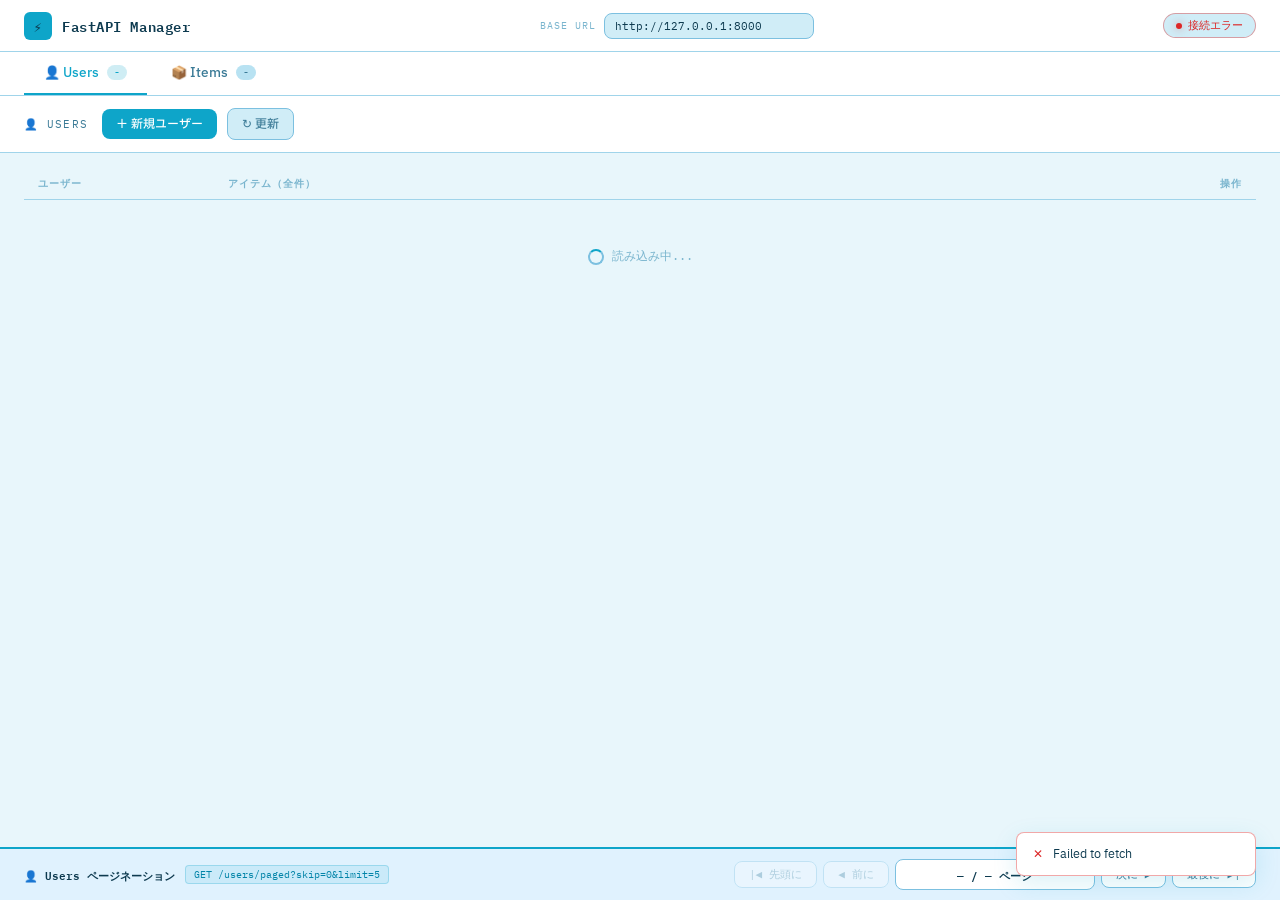
==== python-11-fastapi-user-itemapp/frontapp/index.html @ f2c9ee7f "46nd commit" ====
<!doctype html>
<html lang="ja">
  <head>
    <meta charset="UTF-8" />
    <meta name="viewport" content="width=device-width, initial-scale=1.0" />
    <title>FastAPI Manager</title>
    <link
      href="https://fonts.googleapis.com/css2?family=IBM+Plex+Mono:wght@400;600&family=IBM+Plex+Sans+JP:wght@300;400;500;700&display=swap"
      rel="stylesheet"
    />
    <link rel="stylesheet" href="styles.css" />
  </head>
  <body>
    <!-- topbar -->
    <header class="topbar">
      <div class="logo">
        <div class="logo-icon">⚡</div>
        FastAPI Manager
      </div>
      <div class="base-url-wrap">
        <label>BASE URL</label>
        <input id="baseUrl" type="text" value="http://127.0.0.1:8000" />
      </div>
      <div class="status-pill" id="statusPill">
        <span class="dot"></span>
        <span id="statusText">待機中</span>
      </div>
    </header>

    <!-- タブバー -->
    <div class="tabbar">
      <button
        class="tab-btn active"
        id="tab-users"
        onclick="switchTab('users')"
      >
        👤 Users <span class="tab-count" id="usersCount">-</span>
      </button>
      <button class="tab-btn" id="tab-items" onclick="switchTab('items')">
        📦 Items <span class="tab-count" id="itemsCount">-</span>
      </button>
    </div>

    <!-- ══ Users タブ ══ -->
    <div class="tab-panel active" id="panel-users">
      <div class="toolbar">
        <span class="toolbar-title">👤 USERS</span>
        <button class="btn btn-primary" onclick="openUserModal()">
          ＋ 新規ユーザー
        </button>
        <button class="btn btn-ghost" onclick="initLoad()">↻ 更新</button>
      </div>

      <div class="table-wrap">
        <table class="main-table">
          <thead>
            <tr>
              <th style="width: 190px">ユーザー</th>
              <th>アイテム（全件）</th>
              <th style="width: 120px; text-align: right">操作</th>
            </tr>
          </thead>
          <tbody id="usersBody">
            <tr>
              <td colspan="3" class="loading-cell">
                <span class="spinner"></span>読み込み中...
              </td>
            </tr>
          </tbody>
        </table>
      </div>

      <!-- Users ページネーションバー -->
      <div class="pager-bar">
        <div class="pager-left">
          <span class="pager-label">👤 Users ページネーション</span>
          <span class="pager-endpoint" id="u-endpoint"
            >GET /users/paged?skip=0&amp;limit=5</span
          >
        </div>
        <div class="pager-nav-group">
          <button class="pager-nav-btn" id="u-first" onclick="uGo(1)" disabled>
            |◀ 先頭に
          </button>
          <button
            class="pager-nav-btn"
            id="u-prev"
            onclick="uGo(uSt.page - 1)"
            disabled
          >
            ◀ 前に
          </button>
          <span class="pager-page-info" id="u-info">— / — ページ</span>
          <button class="pager-nav-btn" id="u-next" onclick="uGo(uSt.page + 1)">
            次に ▶
          </button>
          <button
            class="pager-nav-btn"
            id="u-last"
            onclick="uGo(uSt.totalPages)"
          >
            最後に ▶|
          </button>
        </div>
      </div>
    </div>

    <!-- ══ Items タブ ══ -->
    <div class="tab-panel" id="panel-items">
      <div class="toolbar">
        <span class="toolbar-title">📦 ITEMS</span>
        <button class="btn btn-primary" onclick="openItemModal()">
          ＋ 新規アイテム
        </button>
        <button class="btn btn-ghost" onclick="iTabLoad()">↻ 更新</button>
      </div>

      <div class="table-wrap">
        <table class="main-table">
          <thead>
            <tr>
              <th style="width: 60px">ID</th>
              <th>タイトル</th>
              <th>説明</th>
              <th style="width: 130px">ユーザー</th>
              <th style="width: 120px; text-align: right">操作</th>
            </tr>
          </thead>
          <tbody id="itemsBody">
            <tr>
              <td colspan="5" class="loading-cell">
                <span class="spinner"></span>読み込み中...
              </td>
            </tr>
          </tbody>
        </table>
      </div>

      <!-- Items ページネーションバー -->
      <div class="pager-bar pager-bar-items">
        <div class="pager-left">
          <span class="pager-label">📦 Items ページネーション</span>
          <span class="pager-endpoint" id="i-endpoint"
            >GET /items/paged?skip=0&amp;limit=5</span
          >
        </div>
        <div class="pager-nav-group">
          <button class="pager-nav-btn" id="i-first" onclick="iGo(1)" disabled>
            |◀ 先頭に
          </button>
          <button
            class="pager-nav-btn"
            id="i-prev"
            onclick="iGo(iSt.page - 1)"
            disabled
          >
            ◀ 前に
          </button>
          <span class="pager-page-info" id="i-info">— / — ページ</span>
          <button class="pager-nav-btn" id="i-next" onclick="iGo(iSt.page + 1)">
            次に ▶
          </button>
          <button
            class="pager-nav-btn"
            id="i-last"
            onclick="iGo(iSt.totalPages)"
          >
            最後に ▶|
          </button>
        </div>
      </div>
    </div>

    <!-- User モーダル -->
    <div class="modal-overlay" id="userModal">
      <div class="modal">
        <div class="modal-header">
          <div class="modal-title" id="userModalTitle">👤 ユーザー作成</div>
          <button class="modal-close" onclick="closeModal('userModal')">
            ✕
          </button>
        </div>
        <div class="modal-body">
          <input type="hidden" id="userModalId" />
          <div class="field-group">
            <label>名前 <span class="req">必須</span></label>
            <input type="text" id="userModalName" placeholder="山田太郎" />
          </div>
          <div class="field-group">
            <label>メールアドレス <span class="req">必須</span></label>
            <input
              type="email"
              id="userModalEmail"
              placeholder="yamada@example.com"
            />
          </div>
        </div>
        <div class="modal-footer">
          <button class="btn btn-ghost" onclick="closeModal('userModal')">
            キャンセル
          </button>
          <button
            class="btn btn-primary"
            id="userModalBtn"
            onclick="submitUser()"
          >
            作成する
          </button>
        </div>
      </div>
    </div>

    <!-- Item モーダル -->
    <div class="modal-overlay" id="itemModal">
      <div class="modal">
        <div class="modal-header">
          <div class="modal-title" id="itemModalLabel">📦 アイテム作成</div>
          <button class="modal-close" onclick="closeModal('itemModal')">
            ✕
          </button>
        </div>
        <div class="modal-body">
          <input type="hidden" id="itemModalId" />
          <div class="field-group">
            <label>タイトル <span class="req">必須</span></label>
            <input
              type="text"
              id="itemModalName"
              placeholder="サンプルアイテム"
            />
          </div>
          <div class="field-group">
            <label>説明 <span class="opt">省略可</span></label>
            <input
              type="text"
              id="itemModalDesc"
              placeholder="アイテムの説明"
            />
          </div>
          <div class="field-group">
            <label>ユーザー <span class="req">必須</span></label>
            <select id="itemModalUserId">
              <option value="">-- ユーザーを選択 --</option>
            </select>
          </div>
        </div>
        <div class="modal-footer">
          <button class="btn btn-ghost" onclick="closeModal('itemModal')">
            キャンセル
          </button>
          <button
            class="btn btn-primary"
            id="itemModalBtn"
            onclick="submitItem()"
          >
            作成する
          </button>
        </div>
      </div>
    </div>

    <!-- 削除確認 -->
    <div class="modal-overlay delete-dialog" id="deleteModal">
      <div class="modal">
        <div class="modal-header">
          <div class="modal-title">🗑️ 削除の確認</div>
          <button class="modal-close" onclick="closeModal('deleteModal')">
            ✕
          </button>
        </div>
        <div class="modal-body">
          <div class="delete-warning">
            <span class="icon">⚠️</span>
            <span id="deleteWarningText">本当に削除しますか？</span>
          </div>
        </div>
        <div class="modal-footer">
          <button class="btn btn-ghost" onclick="closeModal('deleteModal')">
            キャンセル
          </button>
          <button class="btn btn-danger" onclick="confirmDelete()">
            削除する
          </button>
        </div>
      </div>
    </div>

    <div class="toast-area" id="toastArea"></div>

    <script>
      const LIMIT = 5;

      // ── キャッシュ（モーダル選択肢用） ──
      let allUsers = [];
      let allItems = [];

      // ── Users ページネーション状態 ──
      const uSt = { page: 1, totalPages: 1, total: 0 };

      // ── Items ページネーション状態 ──
      const iSt = { page: 1, totalPages: 1, total: 0 };

      let deleteTarget = null;
      let userMode = "create";
      let itemMode = "create";
      let currentTab = "users";

      // ════════════════════════════════════════
      // API
      // ════════════════════════════════════════
      const getBase = () =>
        document.getElementById("baseUrl").value.replace(/\/$/, "");

      function setStatus(type, text) {
        document.getElementById("statusPill").className = "status-pill " + type;
        document.getElementById("statusText").textContent = text;
      }

      async function api(method, path, body) {
        setStatus("sending", "通信中...");
        try {
          const opts = {
            method,
            headers: { "Content-Type": "application/json" },
          };
          if (body && method !== "GET" && method !== "DELETE")
            opts.body = JSON.stringify(body);
          const res = await fetch(getBase() + path, opts);
          const ct = res.headers.get("content-type") || "";
          const data = ct.includes("json")
            ? await res.json()
            : await res.text();
          if (!res.ok) throw new Error(data?.detail || res.statusText);
          setStatus("ok", res.status + " OK");
          return data;
        } catch (e) {
          setStatus("error", "接続エラー");
          throw e;
        }
      }

      function toast(msg, type = "success") {
        const el = document.createElement("div");
        el.className = "toast " + type;
        el.innerHTML =
          '<span class="toast-icon">' +
          (type === "success" ? "✓" : "✕") +
          "</span>" +
          esc(msg);
        document.getElementById("toastArea").appendChild(el);
        setTimeout(() => el.remove(), 3000);
      }

      // ════════════════════════════════════════
      // タブ切り替え
      // ════════════════════════════════════════
      function switchTab(tab) {
        currentTab = tab;
        document
          .querySelectorAll(".tab-btn")
          .forEach((b) => b.classList.toggle("active", b.id === "tab-" + tab));
        document
          .querySelectorAll(".tab-panel")
          .forEach((p) =>
            p.classList.toggle("active", p.id === "panel-" + tab),
          );
        // タブ初回表示時にロード
        if (tab === "items" && iSt.total === 0) iTabLoad();
      }

      // ════════════════════════════════════════
      // 初期ロード（全件取得 → 総件数把握）
      // ════════════════════════════════════════
      async function initLoad() {
        try {
          [allUsers, allItems] = await Promise.all([
            api("GET", "/users"),
            api("GET", "/items"),
          ]);
          // 総件数をセット
          uSt.total = allUsers.length;
          uSt.totalPages = Math.ceil(allUsers.length / LIMIT) || 1;
          iSt.total = allItems.length;
          iSt.totalPages = Math.ceil(allItems.length / LIMIT) || 1;

          document.getElementById("usersCount").textContent = allUsers.length;
          document.getElementById("itemsCount").textContent = allItems.length;

          // Users 1ページ目をAPIで取得
          uSt.page = 1;
          await uFetch();

          // Items タブが開いていれば更新
          if (currentTab === "items") {
            iSt.page = 1;
            await iFetch();
          }
        } catch (e) {
          toast(e.message, "error");
        }
      }

      // ════════════════════════════════════════
      // Users ページネーション
      // ════════════════════════════════════════
      async function uGo(page) {
        page = Math.max(1, Math.min(page, uSt.totalPages));
        uSt.page = page;
        await uFetch();
      }

      async function uFetch() {
        const skip = (uSt.page - 1) * LIMIT;
        const path = "/users/paged?skip=" + skip + "&limit=" + LIMIT;
        document.getElementById("u-endpoint").textContent = "GET " + path;
        document.getElementById("usersBody").innerHTML =
          '<tr><td colspan="3" class="loading-cell"><span class="spinner"></span>読み込み中...</td></tr>';
        try {
          const data = await api("GET", path);
          renderUsers(data);
          updateUPager();
        } catch (e) {
          document.getElementById("usersBody").innerHTML =
            '<tr><td colspan="3" style="text-align:center;padding:40px;color:var(--red)">' +
            esc(e.message) +
            "</td></tr>";
        }
      }

      function updateUPager() {
        const isFirst = uSt.page === 1;
        const isLast = uSt.page === uSt.totalPages;
        document.getElementById("u-info").textContent =
          uSt.page +
          " / " +
          uSt.totalPages +
          " ページ（全 " +
          uSt.total +
          " 件）";
        document.getElementById("u-first").disabled = isFirst;
        document.getElementById("u-prev").disabled = isFirst;
        document.getElementById("u-next").disabled = isLast;
        document.getElementById("u-last").disabled = isLast;
      }

      // ── Users テーブル描画 ──
      function renderUsers(users) {
        const tbody = document.getElementById("usersBody");
        if (!users.length) {
          tbody.innerHTML =
            '<tr><td colspan="3"><div class="empty-state"><div class="empty-icon">👤</div>ユーザーがいません</div></td></tr>';
          return;
        }
        tbody.innerHTML = users
          .map((u) => {
            // /users/paged のレスポンスには items フィールドが含まれる
            const items = u.items || [];
            const listHtml = items.length
              ? '<div class="item-list">' +
                items.map((it) => buildItemRow(it)).join("") +
                "</div>"
              : '<span class="no-items">📭 アイテムなし</span>';
            return (
              '<tr class="user-row">' +
              '<td class="user-info-cell">' +
              '<div class="user-id-badge">#' +
              u.id +
              "</div>" +
              '<div class="user-name">' +
              esc(u.name) +
              "</div>" +
              '<div class="user-email">' +
              esc(u.email) +
              "</div>" +
              "</td>" +
              '<td class="items-cell">' +
              listHtml +
              '<div class="items-cell-footer">' +
              '<button class="add-item-btn" onclick="openItemModalForUser(' +
              u.id +
              ')">＋ アイテム追加</button>' +
              "</div>" +
              "</td>" +
              '<td class="user-actions-cell">' +
              '<div class="btn-group">' +
              '<button class="btn btn-ghost btn-sm" onclick="openUserModal(' +
              u.id +
              ')">編集</button>' +
              '<button class="btn btn-danger btn-sm" onclick="openDeleteModal(\'user\',' +
              u.id +
              ",'" +
              esc(u.name) +
              "')\">削除</button>" +
              "</div>" +
              "</td>" +
              "</tr>" +
              '<tr class="spacer-row"><td colspan="3"></td></tr>'
            );
          })
          .join("");
      }

      // ════════════════════════════════════════
      // Items ページネーション
      // ════════════════════════════════════════
      async function iTabLoad() {
        iSt.page = 1;
        await iFetch();
      }

      async function iGo(page) {
        page = Math.max(1, Math.min(page, iSt.totalPages));
        iSt.page = page;
        await iFetch();
      }

      async function iFetch() {
        const skip = (iSt.page - 1) * LIMIT;
        const path = "/items/paged?skip=" + skip + "&limit=" + LIMIT;
        document.getElementById("i-endpoint").textContent = "GET " + path;
        document.getElementById("itemsBody").innerHTML =
          '<tr><td colspan="5" class="loading-cell"><span class="spinner"></span>読み込み中...</td></tr>';
        try {
          const data = await api("GET", path);
          renderItems(data);
          updateIPager();
        } catch (e) {
          document.getElementById("itemsBody").innerHTML =
            '<tr><td colspan="5" style="text-align:center;padding:40px;color:var(--red)">' +
            esc(e.message) +
            "</td></tr>";
        }
      }

      function updateIPager() {
        const isFirst = iSt.page === 1;
        const isLast = iSt.page === iSt.totalPages;
        document.getElementById("i-info").textContent =
          iSt.page +
          " / " +
          iSt.totalPages +
          " ページ（全 " +
          iSt.total +
          " 件）";
        document.getElementById("i-first").disabled = isFirst;
        document.getElementById("i-prev").disabled = isFirst;
        document.getElementById("i-next").disabled = isLast;
        document.getElementById("i-last").disabled = isLast;
      }

      // ── Items テーブル描画 ──
      function renderItems(items) {
        const tbody = document.getElementById("itemsBody");
        if (!items.length) {
          tbody.innerHTML =
            '<tr><td colspan="5"><div class="empty-state"><div class="empty-icon">📦</div>アイテムがありません</div></td></tr>';
          return;
        }
        tbody.innerHTML = items
          .map((it) => {
            const user = allUsers.find((u) => u.id === it.user_id);
            const uLabel = user
              ? "#" + user.id + " " + esc(user.name)
              : "User #" + it.user_id;
            return (
              '<tr class="user-row">' +
              '<td class="cell-id">#' +
              it.id +
              "</td>" +
              "<td><strong>" +
              esc(it.title) +
              "</strong></td>" +
              '<td style="color:var(--text-sub)">' +
              esc(it.description || "—") +
              "</td>" +
              '<td><span class="badge-uid">' +
              uLabel +
              "</span></td>" +
              '<td class="user-actions-cell">' +
              '<div class="btn-group">' +
              '<button class="btn btn-ghost btn-sm" onclick="openItemModal(' +
              it.id +
              ')">編集</button>' +
              '<button class="btn btn-danger btn-sm" onclick="openDeleteModal(\'item\',' +
              it.id +
              ",'" +
              esc(it.title) +
              "')\">削除</button>" +
              "</div>" +
              "</td>" +
              "</tr>"
            );
          })
          .join("");
      }

      // ── アイテム行（Users タブ内） ──
      function buildItemRow(it) {
        return (
          '<div class="item-row">' +
          '<span class="item-id">#' +
          it.id +
          "</span>" +
          '<span class="item-title">' +
          esc(it.title) +
          "</span>" +
          (it.description
            ? '<span class="item-desc" title="' +
              esc(it.description) +
              '">' +
              esc(it.description) +
              "</span>"
            : "") +
          '<span class="item-actions">' +
          '<button class="btn btn-ghost btn-sm" onclick="openItemModal(' +
          it.id +
          ')">編集</button>' +
          '<button class="btn btn-danger btn-sm" onclick="openDeleteModal(\'item\',' +
          it.id +
          ",'" +
          esc(it.title) +
          "')\">削除</button>" +
          "</span>" +
          "</div>"
        );
      }

      // ════════════════════════════════════════
      // User Modal
      // ════════════════════════════════════════
      function openUserModal(id) {
        const u = id ? allUsers.find((x) => x.id === id) : null;
        userMode = u ? "edit" : "create";
        document.getElementById("userModalTitle").textContent = u
          ? "👤 ユーザー編集"
          : "👤 ユーザー作成";
        document.getElementById("userModalBtn").textContent = u
          ? "更新する"
          : "作成する";
        document.getElementById("userModalId").value = u ? u.id : "";
        document.getElementById("userModalName").value = u ? u.name : "";
        document.getElementById("userModalEmail").value = u ? u.email : "";
        openModal("userModal");
      }

      async function submitUser() {
        const name = document.getElementById("userModalName").value.trim();
        const email = document.getElementById("userModalEmail").value.trim();
        if (!name || !email) {
          toast("名前とメールアドレスは必須です", "error");
          return;
        }
        try {
          if (userMode === "create") {
            await api("POST", "/users", { name, email });
            toast("ユーザーを作成しました");
          } else {
            await api(
              "PATCH",
              "/users/" + document.getElementById("userModalId").value,
              { name, email },
            );
            toast("ユーザーを更新しました");
          }
          closeModal("userModal");
          await initLoad();
        } catch (e) {
          toast(e.message, "error");
        }
      }

      // ════════════════════════════════════════
      // Item Modal
      // ════════════════════════════════════════
      function openItemModal(id) {
        const it = id ? allItems.find((x) => x.id === id) : null;
        itemMode = it ? "edit" : "create";
        document.getElementById("itemModalLabel").textContent = it
          ? "📦 アイテム編集"
          : "📦 アイテム作成";
        document.getElementById("itemModalBtn").textContent = it
          ? "更新する"
          : "作成する";
        document.getElementById("itemModalId").value = it ? it.id : "";
        document.getElementById("itemModalName").value = it ? it.title : "";
        document.getElementById("itemModalDesc").value = it
          ? it.description || ""
          : "";
        const sel = document.getElementById("itemModalUserId");
        sel.innerHTML =
          '<option value="">-- ユーザーを選択 --</option>' +
          allUsers
            .map(
              (u) =>
                '<option value="' +
                u.id +
                '"' +
                (it && it.user_id === u.id ? " selected" : "") +
                ">#" +
                u.id +
                " " +
                esc(u.name) +
                "</option>",
            )
            .join("");
        openModal("itemModal");
      }

      function openItemModalForUser(userId) {
        openItemModal(null);
        document.getElementById("itemModalUserId").value = userId;
      }

      async function submitItem() {
        const title = document.getElementById("itemModalName").value.trim();
        const desc =
          document.getElementById("itemModalDesc").value.trim() || null;
        const userId = parseInt(
          document.getElementById("itemModalUserId").value,
        );
        if (!title || !userId) {
          toast("タイトルとユーザーは必須です", "error");
          return;
        }
        try {
          if (itemMode === "create") {
            await api("POST", "/items", {
              title,
              description: desc,
              user_id: userId,
            });
            toast("アイテムを作成しました");
          } else {
            await api(
              "PATCH",
              "/items/" + document.getElementById("itemModalId").value,
              { title, description: desc, user_id: userId },
            );
            toast("アイテムを更新しました");
          }
          closeModal("itemModal");
          await initLoad();
        } catch (e) {
          toast(e.message, "error");
        }
      }

      // ════════════════════════════════════════
      // Delete
      // ════════════════════════════════════════
      function openDeleteModal(type, id, label) {
        deleteTarget = { type, id };
        document.getElementById("deleteWarningText").textContent =
          "「" +
          label +
          "」(ID: " +
          id +
          ") を削除します。この操作は取り消せません。";
        openModal("deleteModal");
      }

      async function confirmDelete() {
        if (!deleteTarget) return;
        const { type, id } = deleteTarget;
        try {
          await api("DELETE", "/" + type + "s/" + id);
          toast("削除しました");
          closeModal("deleteModal");
          await initLoad();
        } catch (e) {
          toast(e.message, "error");
        }
        deleteTarget = null;
      }

      // ════════════════════════════════════════
      // Modal helpers
      // ════════════════════════════════════════
      function openModal(id) {
        document.getElementById(id).classList.add("open");
      }
      function closeModal(id) {
        document.getElementById(id).classList.remove("open");
      }
      document.querySelectorAll(".modal-overlay").forEach((ov) => {
        ov.addEventListener("click", (e) => {
          if (e.target === ov) ov.classList.remove("open");
        });
      });

      function esc(s) {
        return String(s ?? "")
          .replace(/&/g, "&amp;")
          .replace(/</g, "&lt;")
          .replace(/>/g, "&gt;")
          .replace(/"/g, "&quot;");
      }

      initLoad();
    </script>
  </body>
</html>
---- python-11-fastapi-user-itemapp/frontapp/styles.css ----
:root {
      --bg:       #e8f6fb;
      --bg2:      #ffffff;
      --bg3:      #d0edf7;
      --bg4:      #b8e2f2;
      --border:   #a0d4ea;
      --border2:  #7cc0e0;
      --text:     #0d3a4f;
      --text-sub: #3a7a96;
      --text-dim: #7ab5ce;
      --accent:   #0ea5c9;
      --accent2:  #0284a8;
      --green:    #059669;
      --red:      #dc2626;
      --yellow:   #d97706;
      --purple:   #7c3aed;
      --font-mono:'IBM Plex Mono', monospace;
      --font-ui:  'IBM Plex Sans JP', sans-serif;
      --radius:   8px;
      --radius-lg:12px;
    }
    *,*::before,*::after{box-sizing:border-box;margin:0;padding:0}
    body{background:var(--bg);color:var(--text);font-family:var(--font-ui);font-size:13px;height:100vh;overflow:hidden;display:flex;flex-direction:column}

    /* topbar */
    .topbar{display:flex;align-items:center;justify-content:space-between;padding:0 24px;height:52px;background:var(--bg2);border-bottom:1px solid var(--border);flex-shrink:0}
    .logo{display:flex;align-items:center;gap:10px;font-family:var(--font-mono);font-weight:600;font-size:14px;letter-spacing:.04em}
    .logo-icon{width:28px;height:28px;background:var(--accent);border-radius:6px;display:flex;align-items:center;justify-content:center;font-size:14px}
    .base-url-wrap{display:flex;align-items:center;gap:8px}
    .base-url-wrap label{font-family:var(--font-mono);font-size:10px;color:var(--text-dim);letter-spacing:.1em}
    .base-url-wrap input{background:var(--bg3);border:1px solid var(--border2);border-radius:var(--radius);color:var(--text);font-family:var(--font-mono);font-size:11px;padding:5px 10px;outline:none;width:210px;transition:border-color .2s}
    .base-url-wrap input:focus{border-color:var(--accent)}
    .status-pill{display:flex;align-items:center;gap:6px;padding:4px 12px;border-radius:20px;background:var(--bg3);border:1px solid var(--border);font-family:var(--font-mono);font-size:11px;color:var(--text-sub);transition:all .3s}
    .status-pill .dot{width:6px;height:6px;border-radius:50%;background:var(--text-dim);transition:all .3s}
    .status-pill.ok{border-color:rgba(5,150,105,.4);color:var(--green)}
    .status-pill.ok .dot{background:var(--green);box-shadow:0 0 8px rgba(5,150,105,.5)}
    .status-pill.error{border-color:rgba(220,38,38,.4);color:var(--red)}
    .status-pill.error .dot{background:var(--red);box-shadow:0 0 8px rgba(220,38,38,.5)}
    .status-pill.sending .dot{background:var(--yellow);animation:blink .5s infinite alternate}
    @keyframes blink{from{opacity:.3}to{opacity:1}}

    /* toolbar */
    .toolbar{display:flex;align-items:center;gap:10px;padding:12px 24px;border-bottom:1px solid var(--border);flex-shrink:0;background:var(--bg2)}
    .toolbar-title{font-family:var(--font-mono);font-size:11px;letter-spacing:.1em;color:var(--text-sub);margin-right:4px}
    .spacer{flex:1}
    .search-wrap{position:relative;display:flex;align-items:center}
    .search-wrap input{background:var(--bg3);border:1px solid var(--border2);border-radius:var(--radius);color:var(--text);font-family:var(--font-ui);font-size:12px;padding:6px 10px 6px 28px;outline:none;width:200px;transition:border-color .2s,width .3s}
    .search-wrap input:focus{border-color:var(--accent);width:260px}
    .search-icon{position:absolute;left:8px;color:var(--text-dim);font-size:12px;pointer-events:none}

    /* buttons */
    .btn{display:inline-flex;align-items:center;gap:6px;padding:6px 14px;border-radius:var(--radius);border:none;font-family:var(--font-ui);font-size:12px;font-weight:500;cursor:pointer;transition:all .15s;white-space:nowrap}
    .btn-primary{background:var(--accent);color:#fff}
    .btn-primary:hover{background:var(--accent2)}
    .btn-ghost{background:var(--bg3);color:var(--text-sub);border:1px solid var(--border2)}
    .btn-ghost:hover{color:var(--text);background:var(--bg4)}
    .btn-danger{background:rgba(220,38,38,.08);color:var(--red);border:1px solid rgba(220,38,38,.3)}
    .btn-danger:hover{background:rgba(220,38,38,.16)}
    .btn-sm{padding:3px 9px;font-size:11px}

    /* main table */
    .table-wrap{flex:1;overflow-y:auto;padding:0 24px 32px}
    .main-table{width:100%;border-collapse:collapse;margin-top:16px}
    .main-table thead th{
      font-family:var(--font-mono);font-size:10px;letter-spacing:.1em;color:var(--text-dim);
      text-align:left;padding:8px 14px;border-bottom:1px solid var(--border);
      position:sticky;top:0;background:var(--bg);z-index:1
    }
    .main-table tbody tr.user-row{border-bottom:none}
    .main-table tbody tr.user-row:hover td.user-info-cell{background:rgba(14,165,201,.06)}
    .main-table tbody tr.spacer-row td{height:12px;border:none;background:transparent}

    /* user info cell */
    td.user-info-cell{
      padding:14px;
      vertical-align:top;
      border-top:1px solid var(--border);
    }
    .user-name{font-weight:700;font-size:14px;margin-bottom:3px}
    .user-email{font-size:11px;color:var(--text-sub);font-family:var(--font-mono)}
    .user-id-badge{
      display:inline-block;font-family:var(--font-mono);font-size:10px;
      color:var(--text-dim);background:var(--bg3);border:1px solid var(--border2);
      border-radius:4px;padding:1px 6px;margin-bottom:6px
    }

    /* items cell */
    td.items-cell{
      padding:14px 14px 14px 0;
      vertical-align:top;
      border-top:1px solid var(--border);
    }

    .item-list{display:flex;flex-direction:column;gap:4px}

    .item-row{
      display:flex;align-items:center;gap:8px;
      padding:6px 10px;
      background:var(--bg3);
      border:1px solid var(--border);
      border-radius:6px;
      transition:background .1s,border-color .1s;
    }
    .item-row:hover{background:var(--bg4);border-color:var(--accent)}

    .item-id{font-family:var(--font-mono);font-size:10px;color:var(--text-dim);min-width:28px}
    .item-title{flex:1;font-size:12px;font-weight:500}
    .item-desc{font-size:11px;color:var(--text-sub);margin-right:6px;max-width:240px;overflow:hidden;text-overflow:ellipsis;white-space:nowrap}
    .item-actions{display:flex;gap:4px;flex-shrink:0}

    .no-items{
      font-size:11px;color:var(--text-dim);font-family:var(--font-mono);
      padding:6px 10px;
      border:1px dashed var(--border);border-radius:6px;
      display:inline-flex;align-items:center;gap:6px
    }

    .add-item-btn{
      display:inline-flex;align-items:center;gap:5px;
      margin-top:6px;
      padding:4px 10px;
      background:rgba(14,165,201,.08);
      border:1px dashed rgba(14,165,201,.4);
      border-radius:6px;
      color:var(--accent2);
      font-size:11px;
      cursor:pointer;
      font-family:var(--font-ui);
      transition:all .15s
    }
    .add-item-btn:hover{background:rgba(14,165,201,.16);border-color:var(--accent)}

    /* user actions cell */
    td.user-actions-cell{
      padding:14px;
      vertical-align:top;
      border-top:1px solid var(--border);
      white-space:nowrap;
      text-align:right
    }
    .user-actions-cell .btn-group{display:flex;gap:6px;justify-content:flex-end}

    /* empty / loading */
    .empty-state{text-align:center;padding:60px 24px;color:var(--text-dim);font-size:13px}
    .empty-state .empty-icon{font-size:36px;margin-bottom:12px;opacity:.5}
    .loading-cell{text-align:center;padding:48px;color:var(--text-dim);font-family:var(--font-mono);font-size:12px}
    .spinner{display:inline-block;width:16px;height:16px;border:2px solid var(--border2);border-top-color:var(--accent);border-radius:50%;animation:spin .6s linear infinite;vertical-align:middle;margin-right:8px}
    @keyframes spin{to{transform:rotate(360deg)}}

    /* modal */
    .modal-overlay{position:fixed;inset:0;background:rgba(0,0,0,.6);backdrop-filter:blur(4px);display:flex;align-items:center;justify-content:center;z-index:1000;opacity:0;pointer-events:none;transition:opacity .2s}
    .modal-overlay.open{opacity:1;pointer-events:all}
    .modal{background:var(--bg2);border:1px solid var(--border2);border-radius:var(--radius-lg);width:440px;max-width:90vw;overflow:hidden;transform:translateY(12px) scale(.98);transition:transform .2s;box-shadow:0 24px 64px rgba(14,165,201,.2)}
    .modal-overlay.open .modal{transform:translateY(0) scale(1)}
    .modal-header{display:flex;align-items:center;justify-content:space-between;padding:16px 20px;border-bottom:1px solid var(--border)}
    .modal-title{font-weight:700;font-size:14px}
    .modal-close{background:none;border:none;color:var(--text-sub);cursor:pointer;font-size:16px;line-height:1;padding:4px;border-radius:4px;transition:color .15s,background .15s}
    .modal-close:hover{color:var(--text);background:var(--bg3)}
    .modal-body{padding:20px;display:flex;flex-direction:column;gap:14px}
    .modal-footer{display:flex;gap:8px;justify-content:flex-end;padding:14px 20px;border-top:1px solid var(--border)}
    .field-group{display:flex;flex-direction:column;gap:6px}
    .field-group label{font-family:var(--font-mono);font-size:11px;color:var(--text-sub);display:flex;align-items:center;gap:6px}
    .req{color:var(--red);font-size:10px}
    .opt{color:var(--text-dim);font-size:10px}
    .field-group input,.field-group select{background:var(--bg3);border:1px solid var(--border2);border-radius:var(--radius);color:var(--text);font-family:var(--font-ui);font-size:13px;padding:9px 12px;outline:none;transition:border-color .2s,box-shadow .2s;width:100%}
    .field-group input:focus,.field-group select:focus{border-color:var(--accent);box-shadow:0 0 0 3px rgba(14,165,201,.15)}
    .field-group input::placeholder{color:var(--text-dim)}
    .field-group select option{background:var(--bg3)}

    /* delete dialog */
    .delete-dialog .modal{width:380px}
    .delete-warning{display:flex;align-items:flex-start;gap:12px;padding:14px;background:rgba(220,38,38,.06);border:1px solid rgba(220,38,38,.25);border-radius:var(--radius);color:var(--red);font-size:12px;line-height:1.7}
    .delete-warning .icon{font-size:18px;flex-shrink:0;margin-top:1px}

    /* toast */
    .toast-area{position:fixed;bottom:24px;right:24px;display:flex;flex-direction:column;gap:8px;z-index:2000}
    .toast{display:flex;align-items:center;gap:10px;padding:12px 16px;background:var(--bg2);border:1px solid var(--border2);border-radius:var(--radius);font-size:12px;box-shadow:0 8px 24px rgba(14,165,201,.15);animation:toast-in .2s ease;min-width:240px}
    .toast.success{border-color:rgba(5,150,105,.4)}
    .toast.success .toast-icon{color:var(--green)}
    .toast.error{border-color:rgba(220,38,38,.4)}
    .toast.error .toast-icon{color:var(--red)}
    @keyframes toast-in{from{transform:translateX(20px);opacity:0}to{transform:translateX(0);opacity:1}}

    ::-webkit-scrollbar{width:5px;height:5px}
    ::-webkit-scrollbar-track{background:transparent}
    ::-webkit-scrollbar-thumb{background:var(--border2);border-radius:3px}
    ::-webkit-scrollbar-thumb:hover{background:var(--text-dim)}

/* ══ タブバー ══ */
.tabbar {
  display: flex;
  align-items: center;
  padding: 0 24px;
  gap: 4px;
  background: var(--bg2);
  border-bottom: 1px solid var(--border);
  flex-shrink: 0;
  height: 44px;
}

.tab-btn {
  padding: 0 20px;
  height: 100%;
  background: none;
  border: none;
  border-bottom: 2px solid transparent;
  color: var(--text-sub);
  font-family: var(--font-ui);
  font-size: 13px;
  font-weight: 500;
  cursor: pointer;
  transition: color .2s, border-color .2s;
  display: flex;
  align-items: center;
  gap: 8px;
}

.tab-btn:hover { color: var(--text); }

.tab-btn.active {
  color: var(--accent);
  border-bottom-color: var(--accent);
}

.tab-count {
  background: var(--bg4);
  border-radius: 10px;
  padding: 1px 7px;
  font-family: var(--font-mono);
  font-size: 10px;
  color: var(--text-sub);
}

.tab-btn.active .tab-count {
  background: rgba(14,165,201,.2);
  color: var(--accent);
}

/* ══ タブパネル ══ */
.tab-panel {
  display: none;
  flex: 1;
  flex-direction: column;
  overflow: hidden;
}

.tab-panel.active { display: flex; }

/* ══ ページネーションバー ══ */
.pager-bar {
  flex-shrink: 0;
  display: flex;
  align-items: center;
  justify-content: space-between;
  gap: 16px;
  padding: 10px 24px;
  background: #e0f2fe;
  border-top: 2px solid var(--accent);
}

.pager-bar-items {
  background: #f0fdf4;
  border-top-color: #059669;
}

.pager-left {
  display: flex;
  align-items: center;
  gap: 10px;
  flex-shrink: 0;
}

.pager-label {
  font-family: var(--font-mono);
  font-size: 11px;
  font-weight: 600;
  color: var(--text);
}

.pager-endpoint {
  font-family: var(--font-mono);
  font-size: 10px;
  color: var(--accent2);
  background: rgba(14,165,201,.1);
  border: 1px solid rgba(14,165,201,.25);
  border-radius: 4px;
  padding: 2px 8px;
}

.pager-bar-items .pager-endpoint {
  color: #059669;
  background: rgba(5,150,105,.1);
  border-color: rgba(5,150,105,.25);
}

.pager-nav-group {
  display: flex;
  align-items: center;
  gap: 6px;
}

.pager-nav-btn {
  padding: 5px 14px;
  background: #fff;
  border: 1px solid var(--border2);
  border-radius: var(--radius);
  color: var(--text-sub);
  font-family: var(--font-mono);
  font-size: 11px;
  cursor: pointer;
  white-space: nowrap;
  transition: all .15s;
}

.pager-nav-btn:hover:not(:disabled) {
  background: var(--bg4);
  color: var(--accent2);
  border-color: var(--accent);
}

.pager-nav-btn:disabled {
  opacity: .3;
  cursor: not-allowed;
}

.pager-page-info {
  padding: 5px 14px;
  background: #fff;
  border: 1px solid var(--border2);
  border-radius: var(--radius);
  font-family: var(--font-mono);
  font-size: 11px;
  font-weight: 600;
  color: var(--text);
  white-space: nowrap;
  min-width: 200px;
  text-align: center;
}

/* ══ Items テーブル用 ══ */
.cell-id {
  font-family: var(--font-mono);
  font-size: 11px;
  color: var(--text-sub);
  width: 60px;
}

.badge-uid {
  display: inline-block;
  padding: 2px 8px;
  border-radius: 4px;
  font-family: var(--font-mono);
  font-size: 10px;
  font-weight: 600;
  background: rgba(124,58,237,.1);
  color: #7c3aed;
}

/* ══ アイテム追加ボタン ══ */
.items-cell-footer {
  margin-top: 6px;
}
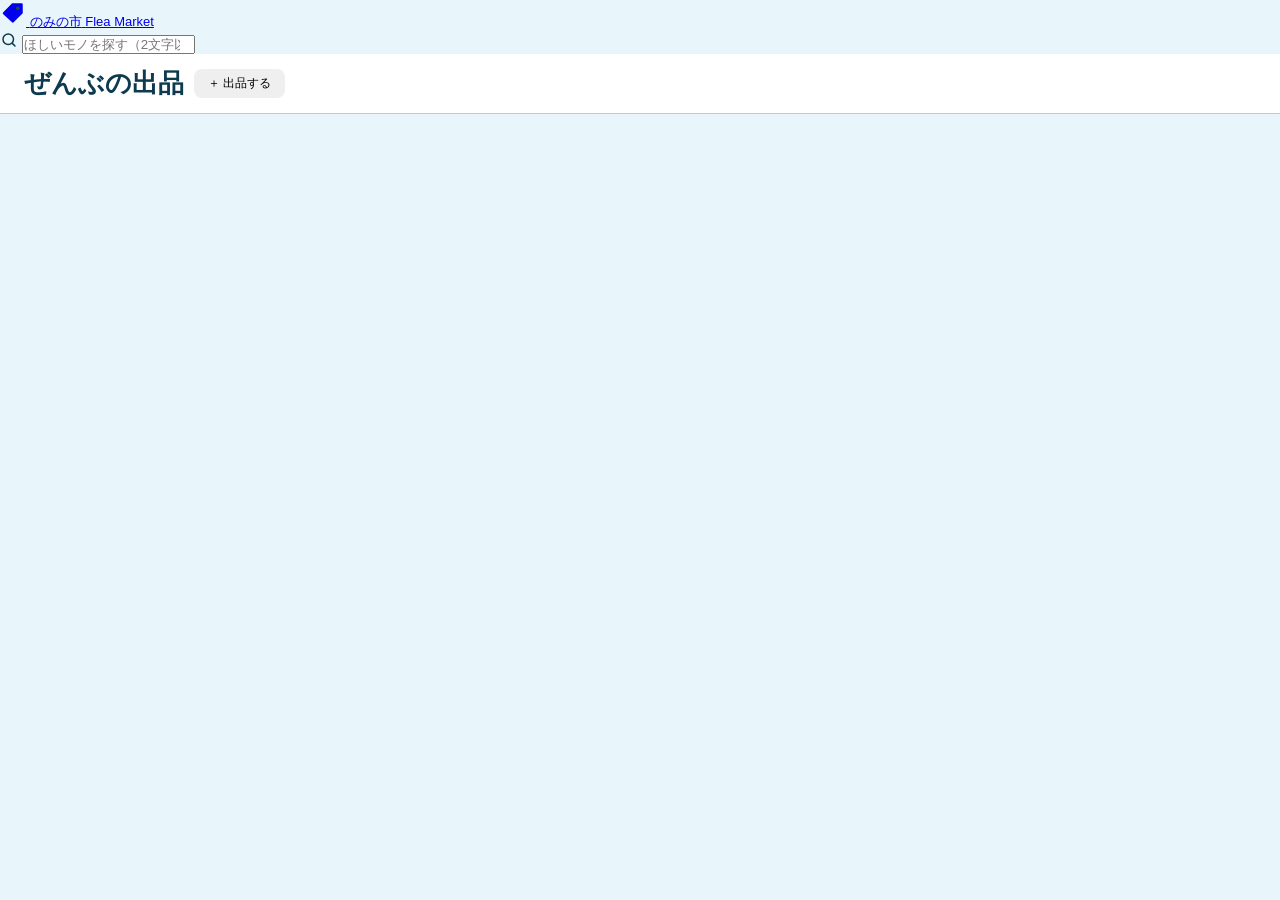
==== commit 3ee3613b: "59nd commit" ====
--- a/python-11-fastapi-user-itemapp/frontapp/index.html
+++ b/python-11-fastapi-user-itemapp/frontapp/index.html
@@ -1,802 +1,162 @@
-<!doctype html>
+<!DOCTYPE html>
 <html lang="ja">
-  <head>
-    <meta charset="UTF-8" />
-    <meta name="viewport" content="width=device-width, initial-scale=1.0" />
-    <title>FastAPI Manager</title>
-    <link
-      href="https://fonts.googleapis.com/css2?family=IBM+Plex+Mono:wght@400;600&family=IBM+Plex+Sans+JP:wght@300;400;500;700&display=swap"
-      rel="stylesheet"
-    />
-    <link rel="stylesheet" href="styles.css" />
-  </head>
-  <body>
-    <!-- topbar -->
-    <header class="topbar">
-      <div class="logo">
-        <div class="logo-icon">⚡</div>
-        FastAPI Manager
+<head>
+  <meta charset="UTF-8">
+  <meta name="viewport" content="width=device-width, initial-scale=1">
+  <title>のみの市 — フリーマーケット</title>
+
+  <!-- Fonts: Zen Kaku Gothic New (display/JP) · Murecho (body/JP) · Space Mono (prices) -->
+  <link rel="preconnect" href="https://fonts.googleapis.com">
+  <link rel="preconnect" href="https://fonts.gstatic.com" crossorigin>
+  <link href="https://fonts.googleapis.com/css2?family=Zen+Kaku+Gothic+New:wght@500;700;900&family=Murecho:wght@400;500;600;700&family=Space+Mono:wght@400;700&display=swap" rel="stylesheet">
+
+  <link rel="stylesheet" href="styles.css">
+</head>
+<body>
+
+  <!-- ============================ MASTHEAD ============================ -->
+  <header class="masthead">
+    <div class="masthead__inner">
+      <a class="brand" href="/" aria-label="のみの市 ホーム">
+        <svg class="brand__mark" width="26" height="26" viewBox="0 0 24 24" fill="none" aria-hidden="true">
+          <path d="M3 11.2 11.2 3H20a1 1 0 0 1 1 1v8.2l-8.2 8.2a1.4 1.4 0 0 1-2 0L3 13.2a1.4 1.4 0 0 1 0-2Z" fill="currentColor"/>
+          <circle cx="16.4" cy="7.6" r="1.7" fill="#184E38"/>
+        </svg>
+        <span class="brand__name">のみの市</span>
+        <span class="brand__sub">Flea Market</span>
+      </a>
+
+      <div class="search">
+        <svg class="search__icon" width="18" height="18" viewBox="0 0 24 24" fill="none" aria-hidden="true">
+          <circle cx="11" cy="11" r="7" stroke="currentColor" stroke-width="2"/>
+          <path d="m20 20-3.2-3.2" stroke="currentColor" stroke-width="2" stroke-linecap="round"/>
+        </svg>
+        <input id="search-input" class="search__input" type="search" maxlength="20"
+               placeholder="ほしいモノを探す（2文字以上）" aria-label="商品名で検索">
       </div>
-      <div class="base-url-wrap">
-        <label>BASE URL</label>
-        <input id="baseUrl" type="text" value="http://127.0.0.1:8000" />
-      </div>
-      <div class="status-pill" id="statusPill">
-        <span class="dot"></span>
-        <span id="statusText">待機中</span>
-      </div>
-    </header>
 
-    <!-- タブバー -->
-    <div class="tabbar">
-      <button
-        class="tab-btn active"
-        id="tab-users"
-        onclick="switchTab('users')"
-      >
-        👤 Users <span class="tab-count" id="usersCount">-</span>
-      </button>
-      <button class="tab-btn" id="tab-items" onclick="switchTab('items')">
-        📦 Items <span class="tab-count" id="itemsCount">-</span>
-      </button>
+      <div class="account" id="account-area"><!-- filled by app.js --></div>
+    </div>
+  </header>
+
+  <!-- ============================ MAIN =============================== -->
+  <div class="wrap">
+    <div class="toolbar">
+      <h1 class="toolbar__title">
+        ぜんぶの出品
+        <span id="count" class="toolbar__count" hidden></span>
+        <span id="searching-label" class="toolbar__searching" hidden></span>
+      </h1>
+      <button id="sell-btn" class="btn btn--sell">＋ 出品する</button>
     </div>
 
-    <!-- ══ Users タブ ══ -->
-    <div class="tab-panel active" id="panel-users">
-      <div class="toolbar">
-        <span class="toolbar-title">👤 USERS</span>
-        <button class="btn btn-primary" onclick="openUserModal()">
-          ＋ 新規ユーザー
-        </button>
-        <button class="btn btn-ghost" onclick="initLoad()">↻ 更新</button>
+    <main>
+      <section id="grid" class="grid" aria-live="polite" aria-busy="false"></section>
+
+      <div id="empty" class="empty" hidden>
+        <svg class="empty__mark" width="44" height="44" viewBox="0 0 24 24" fill="none" aria-hidden="true">
+          <path d="M3 11.2 11.2 3H20a1 1 0 0 1 1 1v8.2l-8.2 8.2a1.4 1.4 0 0 1-2 0L3 13.2a1.4 1.4 0 0 1 0-2Z" stroke="currentColor" stroke-width="1.6"/>
+          <circle cx="16.4" cy="7.6" r="1.6" fill="currentColor"/>
+        </svg>
+        <h2 class="empty__title" id="empty-title">まだ出品がありません</h2>
+        <p class="empty__text" id="empty-text">最初の品物を並べて、市を始めましょう。</p>
+        <button id="empty-sell-btn" class="btn btn--amber btn--lg">＋ 出品する</button>
+      </div>
+    </main>
+  </div>
+
+  <!-- ============================ AUTH DIALOG ======================== -->
+  <dialog id="auth-dialog" class="dialog" aria-labelledby="auth-title">
+    <form id="auth-form" class="dialog__panel" novalidate>
+      <div class="dialog__head">
+        <h2 class="dialog__title" id="auth-title">ようこそ</h2>
+        <button type="button" class="dialog__close" data-close aria-label="閉じる">×</button>
       </div>
 
-      <div class="table-wrap">
-        <table class="main-table">
-          <thead>
-            <tr>
-              <th style="width: 190px">ユーザー</th>
-              <th>アイテム（全件）</th>
-              <th style="width: 120px; text-align: right">操作</th>
-            </tr>
-          </thead>
-          <tbody id="usersBody">
-            <tr>
-              <td colspan="3" class="loading-cell">
-                <span class="spinner"></span>読み込み中...
-              </td>
-            </tr>
-          </tbody>
-        </table>
+      <div class="tabs" role="tablist">
+        <button type="button" class="tab" id="tab-login"  role="tab" aria-selected="true"  data-mode="login">ログイン</button>
+        <button type="button" class="tab" id="tab-signup" role="tab" aria-selected="false" data-mode="signup">新規登録</button>
       </div>
 
-      <!-- Users ページネーションバー -->
-      <div class="pager-bar">
-        <div class="pager-left">
-          <span class="pager-label">👤 Users ページネーション</span>
-          <span class="pager-endpoint" id="u-endpoint"
-            >GET /users/paged?skip=0&amp;limit=5</span
-          >
-        </div>
-        <div class="pager-nav-group">
-          <button class="pager-nav-btn" id="u-first" onclick="uGo(1)" disabled>
-            |◀ 先頭に
-          </button>
-          <button
-            class="pager-nav-btn"
-            id="u-prev"
-            onclick="uGo(uSt.page - 1)"
-            disabled
-          >
-            ◀ 前に
-          </button>
-          <span class="pager-page-info" id="u-info">— / — ページ</span>
-          <button class="pager-nav-btn" id="u-next" onclick="uGo(uSt.page + 1)">
-            次に ▶
-          </button>
-          <button
-            class="pager-nav-btn"
-            id="u-last"
-            onclick="uGo(uSt.totalPages)"
-          >
-            最後に ▶|
-          </button>
+      <p class="dialog__sub" id="auth-note" hidden></p>
+      <div class="form-error" id="auth-error" hidden></div>
+
+      <div class="field">
+        <label class="field__label" for="auth-username">ユーザー名 <span class="field__hint">2〜50文字</span></label>
+        <input class="input" id="auth-username" name="username" autocomplete="username" minlength="2" maxlength="50" required>
+      </div>
+
+      <div class="field">
+        <label class="field__label" for="auth-password">パスワード <span class="field__hint">8文字以上</span></label>
+        <input class="input" id="auth-password" name="password" type="password" autocomplete="current-password" minlength="8" maxlength="255" required>
+      </div>
+
+      <button class="btn btn--block btn--lg" id="auth-submit" type="submit">ログイン</button>
+    </form>
+  </dialog>
+
+  <!-- ============================ ITEM DIALOG ======================== -->
+  <dialog id="item-dialog" class="dialog" aria-labelledby="item-title">
+    <form id="item-form" class="dialog__panel" novalidate>
+      <div class="dialog__head">
+        <h2 class="dialog__title" id="item-title">出品する</h2>
+        <button type="button" class="dialog__close" data-close aria-label="閉じる">×</button>
+      </div>
+      <p class="dialog__sub" id="item-sub">品物の情報を入力してください。</p>
+
+      <div class="form-error" id="item-error" hidden></div>
+
+      <div class="field">
+        <label class="field__label" for="item-name">品名 <span class="field__hint">2〜50文字</span></label>
+        <input class="input" id="item-name" name="name" minlength="2" maxlength="50" required placeholder="例：木製の椅子">
+      </div>
+
+      <div class="field">
+        <label class="field__label" for="item-price">価格 <span class="field__hint">1円以上・整数</span></label>
+        <div class="field__control">
+          <span class="price-prefix">¥</span>
+          <input class="input input--price" id="item-price" name="price" type="number" min="1" step="1" inputmode="numeric" required placeholder="3000">
         </div>
       </div>
-    </div>
 
-    <!-- ══ Items タブ ══ -->
-    <div class="tab-panel" id="panel-items">
-      <div class="toolbar">
-        <span class="toolbar-title">📦 ITEMS</span>
-        <button class="btn btn-primary" onclick="openItemModal()">
-          ＋ 新規アイテム
-        </button>
-        <button class="btn btn-ghost" onclick="iTabLoad()">↻ 更新</button>
+      <div class="field">
+        <label class="field__label" for="item-desc">説明 <span class="field__hint">任意・255文字まで</span></label>
+        <textarea class="textarea" id="item-desc" name="description" maxlength="255" placeholder="状態やサイズなど"></textarea>
       </div>
 
-      <div class="table-wrap">
-        <table class="main-table">
-          <thead>
-            <tr>
-              <th style="width: 60px">ID</th>
-              <th>タイトル</th>
-              <th>説明</th>
-              <th style="width: 130px">ユーザー</th>
-              <th style="width: 120px; text-align: right">操作</th>
-            </tr>
-          </thead>
-          <tbody id="itemsBody">
-            <tr>
-              <td colspan="5" class="loading-cell">
-                <span class="spinner"></span>読み込み中...
-              </td>
-            </tr>
-          </tbody>
-        </table>
+      <div class="field" id="status-field" hidden>
+        <label class="field__label" for="item-status">販売状況</label>
+        <select class="select" id="item-status" name="status">
+          <option value="ON_SALE">出品中</option>
+          <option value="SOLD_OUT">売切れ</option>
+        </select>
       </div>
 
-      <!-- Items ページネーションバー -->
-      <div class="pager-bar pager-bar-items">
-        <div class="pager-left">
-          <span class="pager-label">📦 Items ページネーション</span>
-          <span class="pager-endpoint" id="i-endpoint"
-            >GET /items/paged?skip=0&amp;limit=5</span
-          >
-        </div>
-        <div class="pager-nav-group">
-          <button class="pager-nav-btn" id="i-first" onclick="iGo(1)" disabled>
-            |◀ 先頭に
-          </button>
-          <button
-            class="pager-nav-btn"
-            id="i-prev"
-            onclick="iGo(iSt.page - 1)"
-            disabled
-          >
-            ◀ 前に
-          </button>
-          <span class="pager-page-info" id="i-info">— / — ページ</span>
-          <button class="pager-nav-btn" id="i-next" onclick="iGo(iSt.page + 1)">
-            次に ▶
-          </button>
-          <button
-            class="pager-nav-btn"
-            id="i-last"
-            onclick="iGo(iSt.totalPages)"
-          >
-            最後に ▶|
-          </button>
-        </div>
+      <div class="dialog__foot">
+        <button type="button" class="btn btn--ghost" data-close style="color:var(--ink-soft);border-color:var(--line);">やめる</button>
+        <button class="btn btn--amber" id="item-submit" type="submit">この内容で出品する</button>
+      </div>
+    </form>
+  </dialog>
+
+  <!-- ============================ CONFIRM DIALOG ===================== -->
+  <dialog id="confirm-dialog" class="dialog" aria-labelledby="confirm-title">
+    <div class="dialog__panel confirm__panel">
+      <div class="dialog__head">
+        <h2 class="dialog__title" id="confirm-title">出品を取り下げますか？</h2>
+        <button type="button" class="dialog__close" data-close aria-label="閉じる">×</button>
+      </div>
+      <p class="dialog__sub"><span class="confirm__name" id="confirm-name"></span> を削除します。この操作は取り消せません。</p>
+      <div class="dialog__foot">
+        <button type="button" class="btn btn--ghost" data-close style="color:var(--ink-soft);border-color:var(--line);">やめる</button>
+        <button type="button" class="btn" id="confirm-ok" style="background:var(--stamp);">削除する</button>
       </div>
     </div>
+  </dialog>
 
-    <!-- User モーダル -->
-    <div class="modal-overlay" id="userModal">
-      <div class="modal">
-        <div class="modal-header">
-          <div class="modal-title" id="userModalTitle">👤 ユーザー作成</div>
-          <button class="modal-close" onclick="closeModal('userModal')">
-            ✕
-          </button>
-        </div>
-        <div class="modal-body">
-          <input type="hidden" id="userModalId" />
-          <div class="field-group">
-            <label>名前 <span class="req">必須</span></label>
-            <input type="text" id="userModalName" placeholder="山田太郎" />
-          </div>
-          <div class="field-group">
-            <label>メールアドレス <span class="req">必須</span></label>
-            <input
-              type="email"
-              id="userModalEmail"
-              placeholder="yamada@example.com"
-            />
-          </div>
-        </div>
-        <div class="modal-footer">
-          <button class="btn btn-ghost" onclick="closeModal('userModal')">
-            キャンセル
-          </button>
-          <button
-            class="btn btn-primary"
-            id="userModalBtn"
-            onclick="submitUser()"
-          >
-            作成する
-          </button>
-        </div>
-      </div>
-    </div>
+  <div id="toasts" class="toasts" aria-live="assertive" aria-atomic="true"></div>
 
-    <!-- Item モーダル -->
-    <div class="modal-overlay" id="itemModal">
-      <div class="modal">
-        <div class="modal-header">
-          <div class="modal-title" id="itemModalLabel">📦 アイテム作成</div>
-          <button class="modal-close" onclick="closeModal('itemModal')">
-            ✕
-          </button>
-        </div>
-        <div class="modal-body">
-          <input type="hidden" id="itemModalId" />
-          <div class="field-group">
-            <label>タイトル <span class="req">必須</span></label>
-            <input
-              type="text"
-              id="itemModalName"
-              placeholder="サンプルアイテム"
-            />
-          </div>
-          <div class="field-group">
-            <label>説明 <span class="opt">省略可</span></label>
-            <input
-              type="text"
-              id="itemModalDesc"
-              placeholder="アイテムの説明"
-            />
-          </div>
-          <div class="field-group">
-            <label>ユーザー <span class="req">必須</span></label>
-            <select id="itemModalUserId">
-              <option value="">-- ユーザーを選択 --</option>
-            </select>
-          </div>
-        </div>
-        <div class="modal-footer">
-          <button class="btn btn-ghost" onclick="closeModal('itemModal')">
-            キャンセル
-          </button>
-          <button
-            class="btn btn-primary"
-            id="itemModalBtn"
-            onclick="submitItem()"
-          >
-            作成する
-          </button>
-        </div>
-      </div>
-    </div>
-
-    <!-- 削除確認 -->
-    <div class="modal-overlay delete-dialog" id="deleteModal">
-      <div class="modal">
-        <div class="modal-header">
-          <div class="modal-title">🗑️ 削除の確認</div>
-          <button class="modal-close" onclick="closeModal('deleteModal')">
-            ✕
-          </button>
-        </div>
-        <div class="modal-body">
-          <div class="delete-warning">
-            <span class="icon">⚠️</span>
-            <span id="deleteWarningText">本当に削除しますか？</span>
-          </div>
-        </div>
-        <div class="modal-footer">
-          <button class="btn btn-ghost" onclick="closeModal('deleteModal')">
-            キャンセル
-          </button>
-          <button class="btn btn-danger" onclick="confirmDelete()">
-            削除する
-          </button>
-        </div>
-      </div>
-    </div>
-
-    <div class="toast-area" id="toastArea"></div>
-
-    <script>
-      const LIMIT = 5;
-
-      // ── キャッシュ（モーダル選択肢用） ──
-      let allUsers = [];
-      let allItems = [];
-
-      // ── Users ページネーション状態 ──
-      const uSt = { page: 1, totalPages: 1, total: 0 };
-
-      // ── Items ページネーション状態 ──
-      const iSt = { page: 1, totalPages: 1, total: 0 };
-
-      let deleteTarget = null;
-      let userMode = "create";
-      let itemMode = "create";
-      let currentTab = "users";
-
-      // ════════════════════════════════════════
-      // API
-      // ════════════════════════════════════════
-      const getBase = () =>
-        document.getElementById("baseUrl").value.replace(/\/$/, "");
-
-      function setStatus(type, text) {
-        document.getElementById("statusPill").className = "status-pill " + type;
-        document.getElementById("statusText").textContent = text;
-      }
-
-      async function api(method, path, body) {
-        setStatus("sending", "通信中...");
-        try {
-          const opts = {
-            method,
-            headers: { "Content-Type": "application/json" },
-          };
-          if (body && method !== "GET" && method !== "DELETE")
-            opts.body = JSON.stringify(body);
-          const res = await fetch(getBase() + path, opts);
-          const ct = res.headers.get("content-type") || "";
-          const data = ct.includes("json")
-            ? await res.json()
-            : await res.text();
-          if (!res.ok) throw new Error(data?.detail || res.statusText);
-          setStatus("ok", res.status + " OK");
-          return data;
-        } catch (e) {
-          setStatus("error", "接続エラー");
-          throw e;
-        }
-      }
-
-      function toast(msg, type = "success") {
-        const el = document.createElement("div");
-        el.className = "toast " + type;
-        el.innerHTML =
-          '<span class="toast-icon">' +
-          (type === "success" ? "✓" : "✕") +
-          "</span>" +
-          esc(msg);
-        document.getElementById("toastArea").appendChild(el);
-        setTimeout(() => el.remove(), 3000);
-      }
-
-      // ════════════════════════════════════════
-      // タブ切り替え
-      // ════════════════════════════════════════
-      function switchTab(tab) {
-        currentTab = tab;
-        document
-          .querySelectorAll(".tab-btn")
-          .forEach((b) => b.classList.toggle("active", b.id === "tab-" + tab));
-        document
-          .querySelectorAll(".tab-panel")
-          .forEach((p) =>
-            p.classList.toggle("active", p.id === "panel-" + tab),
-          );
-        // タブ初回表示時にロード
-        if (tab === "items" && iSt.total === 0) iTabLoad();
-      }
-
-      // ════════════════════════════════════════
-      // 初期ロード（全件取得 → 総件数把握）
-      // ════════════════════════════════════════
-      async function initLoad() {
-        try {
-          [allUsers, allItems] = await Promise.all([
-            api("GET", "/users"),
-            api("GET", "/items"),
-          ]);
-          // 総件数をセット
-          uSt.total = allUsers.length;
-          uSt.totalPages = Math.ceil(allUsers.length / LIMIT) || 1;
-          iSt.total = allItems.length;
-          iSt.totalPages = Math.ceil(allItems.length / LIMIT) || 1;
-
-          document.getElementById("usersCount").textContent = allUsers.length;
-          document.getElementById("itemsCount").textContent = allItems.length;
-
-          // Users 1ページ目をAPIで取得
-          uSt.page = 1;
-          await uFetch();
-
-          // Items タブが開いていれば更新
-          if (currentTab === "items") {
-            iSt.page = 1;
-            await iFetch();
-          }
-        } catch (e) {
-          toast(e.message, "error");
-        }
-      }
-
-      // ════════════════════════════════════════
-      // Users ページネーション
-      // ════════════════════════════════════════
-      async function uGo(page) {
-        page = Math.max(1, Math.min(page, uSt.totalPages));
-        uSt.page = page;
-        await uFetch();
-      }
-
-      async function uFetch() {
-        const skip = (uSt.page - 1) * LIMIT;
-        const path = "/users/paged?skip=" + skip + "&limit=" + LIMIT;
-        document.getElementById("u-endpoint").textContent = "GET " + path;
-        document.getElementById("usersBody").innerHTML =
-          '<tr><td colspan="3" class="loading-cell"><span class="spinner"></span>読み込み中...</td></tr>';
-        try {
-          const data = await api("GET", path);
-          renderUsers(data);
-          updateUPager();
-        } catch (e) {
-          document.getElementById("usersBody").innerHTML =
-            '<tr><td colspan="3" style="text-align:center;padding:40px;color:var(--red)">' +
-            esc(e.message) +
-            "</td></tr>";
-        }
-      }
-
-      function updateUPager() {
-        const isFirst = uSt.page === 1;
-        const isLast = uSt.page === uSt.totalPages;
-        document.getElementById("u-info").textContent =
-          uSt.page +
-          " / " +
-          uSt.totalPages +
-          " ページ（全 " +
-          uSt.total +
-          " 件）";
-        document.getElementById("u-first").disabled = isFirst;
-        document.getElementById("u-prev").disabled = isFirst;
-        document.getElementById("u-next").disabled = isLast;
-        document.getElementById("u-last").disabled = isLast;
-      }
-
-      // ── Users テーブル描画 ──
-      function renderUsers(users) {
-        const tbody = document.getElementById("usersBody");
-        if (!users.length) {
-          tbody.innerHTML =
-            '<tr><td colspan="3"><div class="empty-state"><div class="empty-icon">👤</div>ユーザーがいません</div></td></tr>';
-          return;
-        }
-        tbody.innerHTML = users
-          .map((u) => {
-            // /users/paged のレスポンスには items フィールドが含まれる
-            const items = u.items || [];
-            const listHtml = items.length
-              ? '<div class="item-list">' +
-                items.map((it) => buildItemRow(it)).join("") +
-                "</div>"
-              : '<span class="no-items">📭 アイテムなし</span>';
-            return (
-              '<tr class="user-row">' +
-              '<td class="user-info-cell">' +
-              '<div class="user-id-badge">#' +
-              u.id +
-              "</div>" +
-              '<div class="user-name">' +
-              esc(u.name) +
-              "</div>" +
-              '<div class="user-email">' +
-              esc(u.email) +
-              "</div>" +
-              "</td>" +
-              '<td class="items-cell">' +
-              listHtml +
-              '<div class="items-cell-footer">' +
-              '<button class="add-item-btn" onclick="openItemModalForUser(' +
-              u.id +
-              ')">＋ アイテム追加</button>' +
-              "</div>" +
-              "</td>" +
-              '<td class="user-actions-cell">' +
-              '<div class="btn-group">' +
-              '<button class="btn btn-ghost btn-sm" onclick="openUserModal(' +
-              u.id +
-              ')">編集</button>' +
-              '<button class="btn btn-danger btn-sm" onclick="openDeleteModal(\'user\',' +
-              u.id +
-              ",'" +
-              esc(u.name) +
-              "')\">削除</button>" +
-              "</div>" +
-              "</td>" +
-              "</tr>" +
-              '<tr class="spacer-row"><td colspan="3"></td></tr>'
-            );
-          })
-          .join("");
-      }
-
-      // ════════════════════════════════════════
-      // Items ページネーション
-      // ════════════════════════════════════════
-      async function iTabLoad() {
-        iSt.page = 1;
-        await iFetch();
-      }
-
-      async function iGo(page) {
-        page = Math.max(1, Math.min(page, iSt.totalPages));
-        iSt.page = page;
-        await iFetch();
-      }
-
-      async function iFetch() {
-        const skip = (iSt.page - 1) * LIMIT;
-        const path = "/items/paged?skip=" + skip + "&limit=" + LIMIT;
-        document.getElementById("i-endpoint").textContent = "GET " + path;
-        document.getElementById("itemsBody").innerHTML =
-          '<tr><td colspan="5" class="loading-cell"><span class="spinner"></span>読み込み中...</td></tr>';
-        try {
-          const data = await api("GET", path);
-          renderItems(data);
-          updateIPager();
-        } catch (e) {
-          document.getElementById("itemsBody").innerHTML =
-            '<tr><td colspan="5" style="text-align:center;padding:40px;color:var(--red)">' +
-            esc(e.message) +
-            "</td></tr>";
-        }
-      }
-
-      function updateIPager() {
-        const isFirst = iSt.page === 1;
-        const isLast = iSt.page === iSt.totalPages;
-        document.getElementById("i-info").textContent =
-          iSt.page +
-          " / " +
-          iSt.totalPages +
-          " ページ（全 " +
-          iSt.total +
-          " 件）";
-        document.getElementById("i-first").disabled = isFirst;
-        document.getElementById("i-prev").disabled = isFirst;
-        document.getElementById("i-next").disabled = isLast;
-        document.getElementById("i-last").disabled = isLast;
-      }
-
-      // ── Items テーブル描画 ──
-      function renderItems(items) {
-        const tbody = document.getElementById("itemsBody");
-        if (!items.length) {
-          tbody.innerHTML =
-            '<tr><td colspan="5"><div class="empty-state"><div class="empty-icon">📦</div>アイテムがありません</div></td></tr>';
-          return;
-        }
-        tbody.innerHTML = items
-          .map((it) => {
-            const user = allUsers.find((u) => u.id === it.user_id);
-            const uLabel = user
-              ? "#" + user.id + " " + esc(user.name)
-              : "User #" + it.user_id;
-            return (
-              '<tr class="user-row">' +
-              '<td class="cell-id">#' +
-              it.id +
-              "</td>" +
-              "<td><strong>" +
-              esc(it.title) +
-              "</strong></td>" +
-              '<td style="color:var(--text-sub)">' +
-              esc(it.description || "—") +
-              "</td>" +
-              '<td><span class="badge-uid">' +
-              uLabel +
-              "</span></td>" +
-              '<td class="user-actions-cell">' +
-              '<div class="btn-group">' +
-              '<button class="btn btn-ghost btn-sm" onclick="openItemModal(' +
-              it.id +
-              ')">編集</button>' +
-              '<button class="btn btn-danger btn-sm" onclick="openDeleteModal(\'item\',' +
-              it.id +
-              ",'" +
-              esc(it.title) +
-              "')\">削除</button>" +
-              "</div>" +
-              "</td>" +
-              "</tr>"
-            );
-          })
-          .join("");
-      }
-
-      // ── アイテム行（Users タブ内） ──
-      function buildItemRow(it) {
-        return (
-          '<div class="item-row">' +
-          '<span class="item-id">#' +
-          it.id +
-          "</span>" +
-          '<span class="item-title">' +
-          esc(it.title) +
-          "</span>" +
-          (it.description
-            ? '<span class="item-desc" title="' +
-              esc(it.description) +
-              '">' +
-              esc(it.description) +
-              "</span>"
-            : "") +
-          '<span class="item-actions">' +
-          '<button class="btn btn-ghost btn-sm" onclick="openItemModal(' +
-          it.id +
-          ')">編集</button>' +
-          '<button class="btn btn-danger btn-sm" onclick="openDeleteModal(\'item\',' +
-          it.id +
-          ",'" +
-          esc(it.title) +
-          "')\">削除</button>" +
-          "</span>" +
-          "</div>"
-        );
-      }
-
-      // ════════════════════════════════════════
-      // User Modal
-      // ════════════════════════════════════════
-      function openUserModal(id) {
-        const u = id ? allUsers.find((x) => x.id === id) : null;
-        userMode = u ? "edit" : "create";
-        document.getElementById("userModalTitle").textContent = u
-          ? "👤 ユーザー編集"
-          : "👤 ユーザー作成";
-        document.getElementById("userModalBtn").textContent = u
-          ? "更新する"
-          : "作成する";
-        document.getElementById("userModalId").value = u ? u.id : "";
-        document.getElementById("userModalName").value = u ? u.name : "";
-        document.getElementById("userModalEmail").value = u ? u.email : "";
-        openModal("userModal");
-      }
-
-      async function submitUser() {
-        const name = document.getElementById("userModalName").value.trim();
-        const email = document.getElementById("userModalEmail").value.trim();
-        if (!name || !email) {
-          toast("名前とメールアドレスは必須です", "error");
-          return;
-        }
-        try {
-          if (userMode === "create") {
-            await api("POST", "/users", { name, email });
-            toast("ユーザーを作成しました");
-          } else {
-            await api(
-              "PATCH",
-              "/users/" + document.getElementById("userModalId").value,
-              { name, email },
-            );
-            toast("ユーザーを更新しました");
-          }
-          closeModal("userModal");
-          await initLoad();
-        } catch (e) {
-          toast(e.message, "error");
-        }
-      }
-
-      // ════════════════════════════════════════
-      // Item Modal
-      // ════════════════════════════════════════
-      function openItemModal(id) {
-        const it = id ? allItems.find((x) => x.id === id) : null;
-        itemMode = it ? "edit" : "create";
-        document.getElementById("itemModalLabel").textContent = it
-          ? "📦 アイテム編集"
-          : "📦 アイテム作成";
-        document.getElementById("itemModalBtn").textContent = it
-          ? "更新する"
-          : "作成する";
-        document.getElementById("itemModalId").value = it ? it.id : "";
-        document.getElementById("itemModalName").value = it ? it.title : "";
-        document.getElementById("itemModalDesc").value = it
-          ? it.description || ""
-          : "";
-        const sel = document.getElementById("itemModalUserId");
-        sel.innerHTML =
-          '<option value="">-- ユーザーを選択 --</option>' +
-          allUsers
-            .map(
-              (u) =>
-                '<option value="' +
-                u.id +
-                '"' +
-                (it && it.user_id === u.id ? " selected" : "") +
-                ">#" +
-                u.id +
-                " " +
-                esc(u.name) +
-                "</option>",
-            )
-            .join("");
-        openModal("itemModal");
-      }
-
-      function openItemModalForUser(userId) {
-        openItemModal(null);
-        document.getElementById("itemModalUserId").value = userId;
-      }
-
-      async function submitItem() {
-        const title = document.getElementById("itemModalName").value.trim();
-        const desc =
-          document.getElementById("itemModalDesc").value.trim() || null;
-        const userId = parseInt(
-          document.getElementById("itemModalUserId").value,
-        );
-        if (!title || !userId) {
-          toast("タイトルとユーザーは必須です", "error");
-          return;
-        }
-        try {
-          if (itemMode === "create") {
-            await api("POST", "/items", {
-              title,
-              description: desc,
-              user_id: userId,
-            });
-            toast("アイテムを作成しました");
-          } else {
-            await api(
-              "PATCH",
-              "/items/" + document.getElementById("itemModalId").value,
-              { title, description: desc, user_id: userId },
-            );
-            toast("アイテムを更新しました");
-          }
-          closeModal("itemModal");
-          await initLoad();
-        } catch (e) {
-          toast(e.message, "error");
-        }
-      }
-
-      // ════════════════════════════════════════
-      // Delete
-      // ════════════════════════════════════════
-      function openDeleteModal(type, id, label) {
-        deleteTarget = { type, id };
-        document.getElementById("deleteWarningText").textContent =
-          "「" +
-          label +
-          "」(ID: " +
-          id +
-          ") を削除します。この操作は取り消せません。";
-        openModal("deleteModal");
-      }
-
-      async function confirmDelete() {
-        if (!deleteTarget) return;
-        const { type, id } = deleteTarget;
-        try {
-          await api("DELETE", "/" + type + "s/" + id);
-          toast("削除しました");
-          closeModal("deleteModal");
-          await initLoad();
-        } catch (e) {
-          toast(e.message, "error");
-        }
-        deleteTarget = null;
-      }
-
-      // ════════════════════════════════════════
-      // Modal helpers
-      // ════════════════════════════════════════
-      function openModal(id) {
-        document.getElementById(id).classList.add("open");
-      }
-      function closeModal(id) {
-        document.getElementById(id).classList.remove("open");
-      }
-      document.querySelectorAll(".modal-overlay").forEach((ov) => {
-        ov.addEventListener("click", (e) => {
-          if (e.target === ov) ov.classList.remove("open");
-        });
-      });
-
-      function esc(s) {
-        return String(s ?? "")
-          .replace(/&/g, "&amp;")
-          .replace(/</g, "&lt;")
-          .replace(/>/g, "&gt;")
-          .replace(/"/g, "&quot;");
-      }
-
-      initLoad();
-    </script>
-  </body>
+  <!-- ?v=4 はキャッシュ破棄用。app.js を編集したら数字を上げると確実に最新が読まれます -->
+  <script src="app.js?v=5"></script>
+</body>
 </html>
